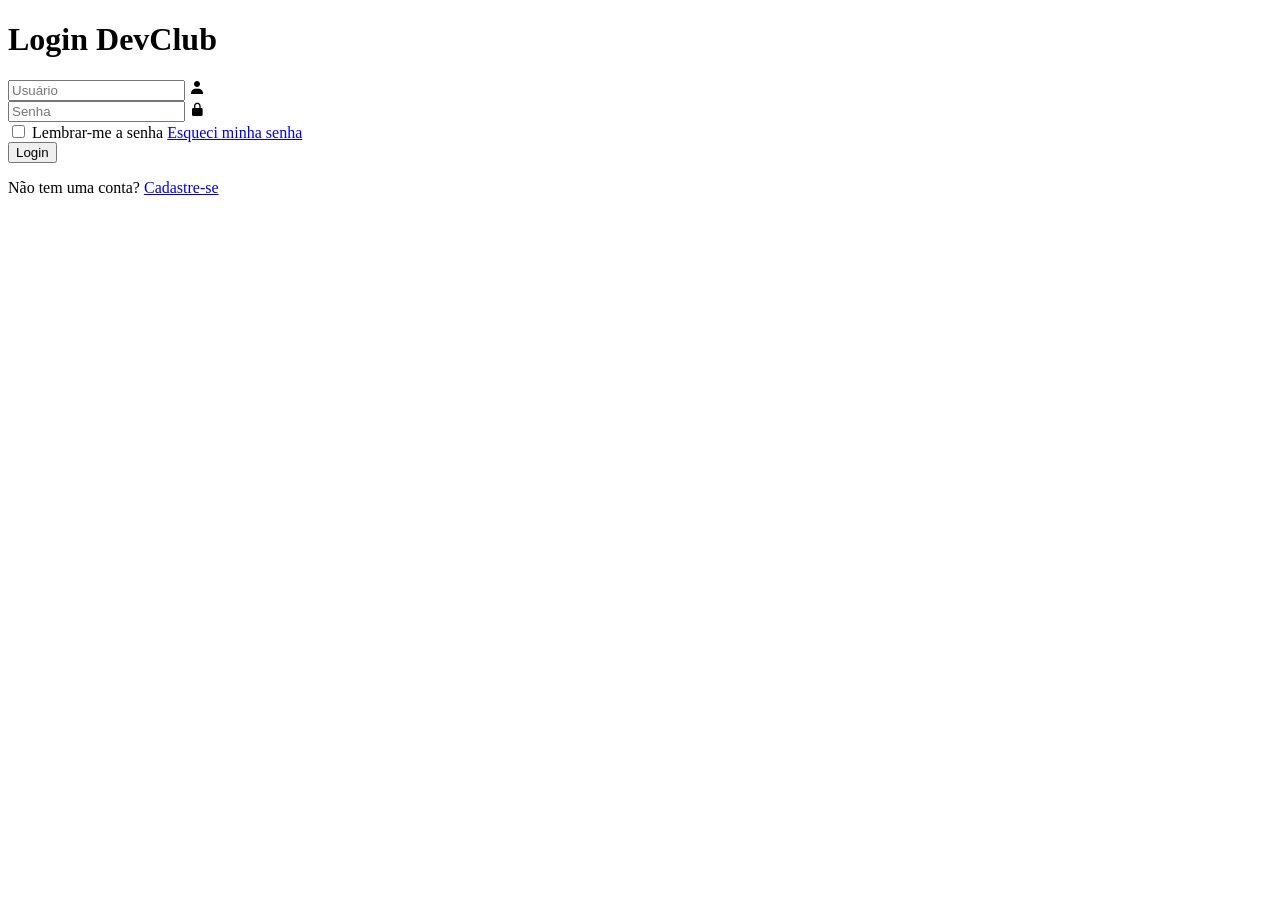
==== form-validator/login-screen/index.html @ 8e935f21 "feat: adicionando esqueleto HTML e criando projeto" ====
<!DOCTYPE html>
<html lang="pt-br">
<head>
    <meta charset="UTF-8">
    <meta name="viewport" content="width=device-width, initial-scale=1.0">
     <link href='https://unpkg.com/boxicons@2.1.4/css/boxicons.min.css' rel='stylesheet'>
    <link rel="stylesheet" href="/form-validator/login-screen/style.css">
    <title>DevClub Login</title>
</head>
<body>
    
    <main class="container">
        <form action="#">

            <h1>Login DevClub</h1>

            <div class="input-box">
                <input type="email" placeholder="Usuário">
                <i class="bx bxs-user"></i>
            </div>

            <div class="input-box">
                <input type="password" placeholder="Senha">
                <i class="bx bxs-lock-alt"></i>
            </div>
            
            <div class="remeber-forgot">
                <label for="">
                    <input type="checkbox">
                    Lembrar-me a senha
                </label>
                <a href="#">Esqueci minha senha</a>
            </div>

            <button type="submit">Login</button>

            <div class="register-link">
                <p>Não tem uma conta? <a href="#">Cadastre-se</a></p>
            </div>
        </form>
    </main>

</body>
</html>
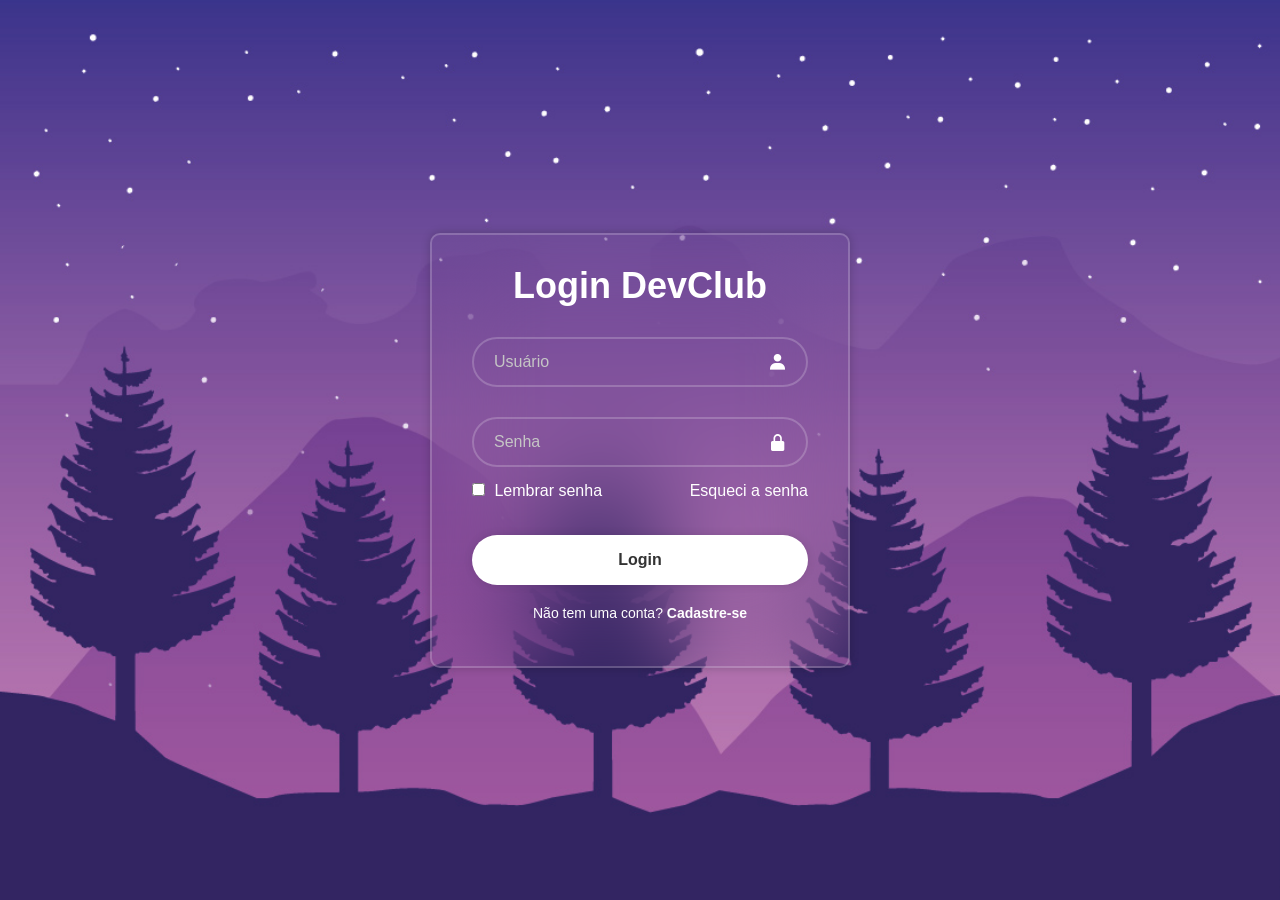
==== commit 003950cc: "feat: finalizando css do projeto" ====
--- a/form-validator/login-screen/index.html
+++ b/form-validator/login-screen/index.html
@@ -23,13 +23,13 @@
                 <input type="password" placeholder="Senha">
                 <i class="bx bxs-lock-alt"></i>
             </div>
-            
+
             <div class="remeber-forgot">
                 <label for="">
                     <input type="checkbox">
-                    Lembrar-me a senha
+                    Lembrar senha
                 </label>
-                <a href="#">Esqueci minha senha</a>
+                <a href="#">Esqueci a senha</a>
             </div>
 
             <button type="submit">Login</button>
--- a/form-validator/login-screen/style.css
+++ b/form-validator/login-screen/style.css
@@ -0,0 +1,126 @@
+@import url('https://fonts.googleapis.com/css2?family=Roboto:ital,wght@0,100..900;1,100..900&display=swap');
+
+/* CSS RESET */
+*{
+    margin: 0;
+    padding: 0;
+    box-sizing: border-box;
+    font-family: 'Roboto', sans-serif;
+}
+
+
+body{
+    display: flex;
+    justify-content: center;
+    align-items: center;
+    min-height: 100vh;
+    background: url('./img/img.jpg');
+    background-size: cover;
+    background-repeat: no-repeat;
+    background-position: center;
+}
+
+.container{
+    width: 420px;
+    background-color: transparent;
+    border: 2px solid rgba(255, 255, 255, .2);
+    border-radius: 10px;
+    color: #fff;
+    padding: 30px 40px;
+    box-shadow: 0 0 10px rgba(0, 0, 0, .2);
+    backdrop-filter: blur(50px);
+}
+
+.container h1{
+    font-size: 36px;
+    text-align: center;
+}
+
+.input-box{
+    position: relative;
+    width: 100%;
+    height: 50px;
+    margin: 30px 0;
+}
+
+.input-box input {
+    width: 100%;
+    height: 100%;
+    background-color: transparent;
+    border: 2px solid rgba(255, 255, 255, .2);
+    outline: none;
+    font-size: 16px;
+    color: #fff;
+    padding: 20px 45px 20px 20px;
+    border-radius: 40px;
+}
+
+.input-box input::placeholder{
+    color: #c5c5c5;
+}
+
+.input-box i {
+    position: absolute;
+    right: 20px;
+    font-size: 20px;
+    top: 50%;
+    transform: translateY(-50%);
+}
+
+.remeber-forgot{
+    display: flex;
+    justify-content: space-between;
+    margin: -15px 0 15px;
+}
+
+.remeber-forgot label input{
+    accent-color: #fff;
+    margin-right: 5px;
+}
+
+.remeber-forgot a{
+    text-decoration: none;
+    color: #fff;
+}
+
+.remeber-forgot a:hover{
+    text-decoration: underline;
+}
+
+button{
+    width: 100%;
+    height: 50px;
+    background-color: #fff;
+    border: none;
+    border-radius: 40px;
+    cursor: pointer;
+    font-size: 16px;
+    color: #333;
+    font-weight: 600;
+    box-shadow: 0 0 10px rgba(0, 0, 0, .1);
+    margin-top: 20px;
+}
+
+button:hover{
+    background-color: transparent;
+    border: 2px solid rgba(255, 255, 255, .2);
+    color: #fff;
+    transition: 0.3s;
+}
+
+.register-link{
+    font-size: 14px;
+    text-align: center;
+    margin: 20px 0 15px;
+}
+
+.register-link a{
+    color: #fff;
+    text-decoration: none;
+    font-weight: 600;
+
+}
+
+.register-link a:hover{
+    text-decoration: underline;
+}
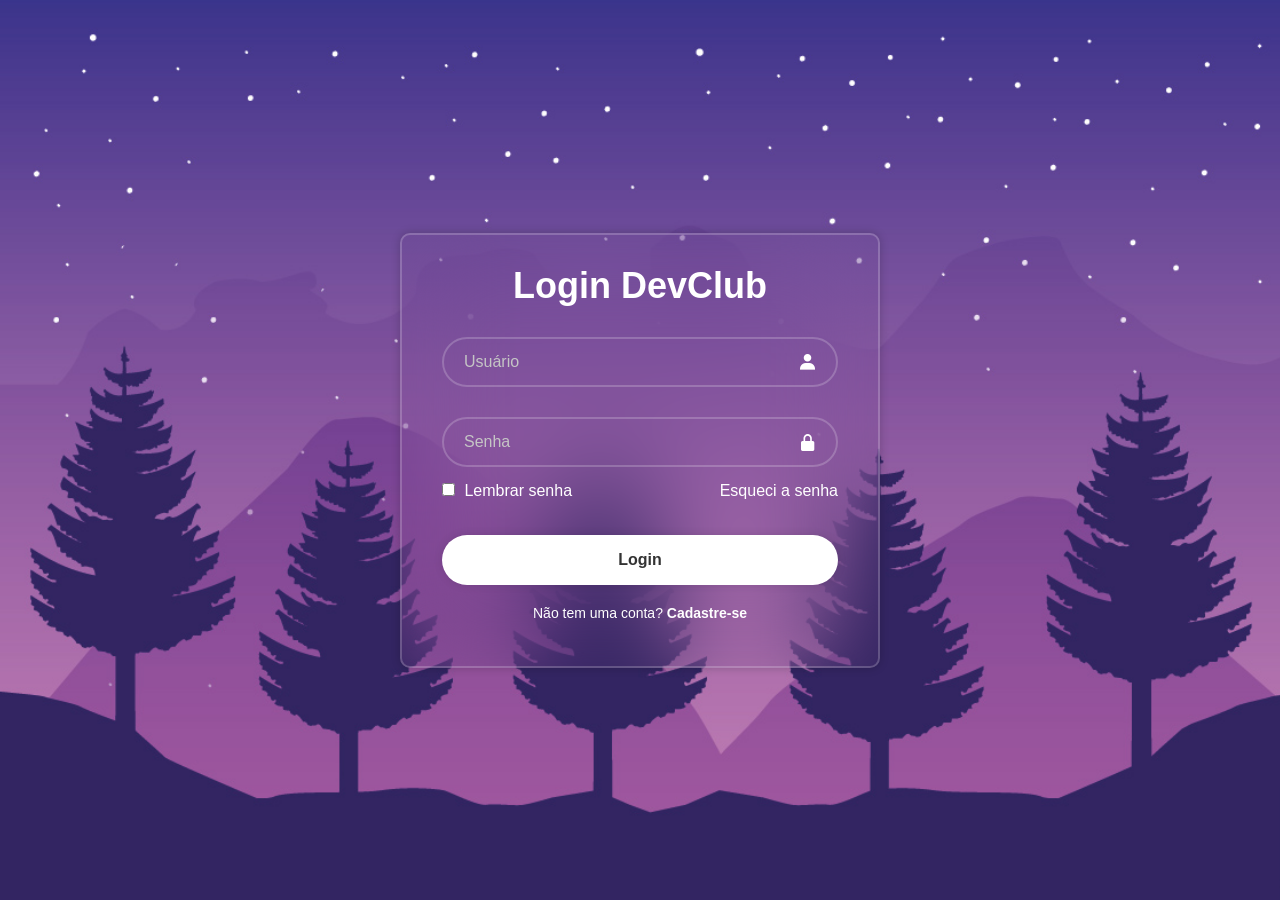
==== commit eb9e503c: "docs: adicionando comentários no código afim de estudos posteriores" ====
--- a/form-validator/login-screen/index.html
+++ b/form-validator/login-screen/index.html
@@ -25,8 +25,8 @@
             </div>
 
             <div class="remeber-forgot">
-                <label for="">
-                    <input type="checkbox">
+                <label for="checkbox-input">
+                    <input type="checkbox" id="checkbox-input">
                     Lembrar senha
                 </label>
                 <a href="#">Esqueci a senha</a>
--- a/form-validator/login-screen/style.css
+++ b/form-validator/login-screen/style.css
@@ -10,10 +10,13 @@
 
 
 body{
+    /* USO DO FLEXBOX PARA ALINHAR O FORMULÁRIO NO CENTRO */
     display: flex;
     justify-content: center;
     align-items: center;
+    /* USO DO MIN-HEIGHT PARA QUE O FLEXBOX CONSIGA CENTRALIZAR VERTICALMENTE */
     min-height: 100vh;
+    /* USO DO BACKGROUND E SUAS PROPRIEDADES PARA ADICIONAR IMAGEM E CENTRALIZAR COM A BOX DO BODY */
     background: url('./img/img.jpg');
     background-size: cover;
     background-repeat: no-repeat;
@@ -21,13 +24,14 @@
 }
 
 .container{
-    width: 420px;
+    width: 480px;
     background-color: transparent;
     border: 2px solid rgba(255, 255, 255, .2);
     border-radius: 10px;
     color: #fff;
     padding: 30px 40px;
     box-shadow: 0 0 10px rgba(0, 0, 0, .2);
+    /* BACKDROP-FILTER PARA FAZER O EFEITO DE BLUR NO FUNDO */
     backdrop-filter: blur(50px);
 }
 
@@ -55,6 +59,7 @@
     border-radius: 40px;
 }
 
+/* USO DO INPUT::PLACEHOLDER PARA ESTILIZAR A FRASE DE FUNDO DO INPUT  */
 .input-box input::placeholder{
     color: #c5c5c5;
 }
@@ -70,7 +75,7 @@
 .remeber-forgot{
     display: flex;
     justify-content: space-between;
-    margin: -15px 0 15px;
+    margin: -15px 0 20px;
 }
 
 .remeber-forgot label input{
@@ -98,7 +103,7 @@
     color: #333;
     font-weight: 600;
     box-shadow: 0 0 10px rgba(0, 0, 0, .1);
-    margin-top: 20px;
+    margin-top: 15px;
 }
 
 button:hover{
